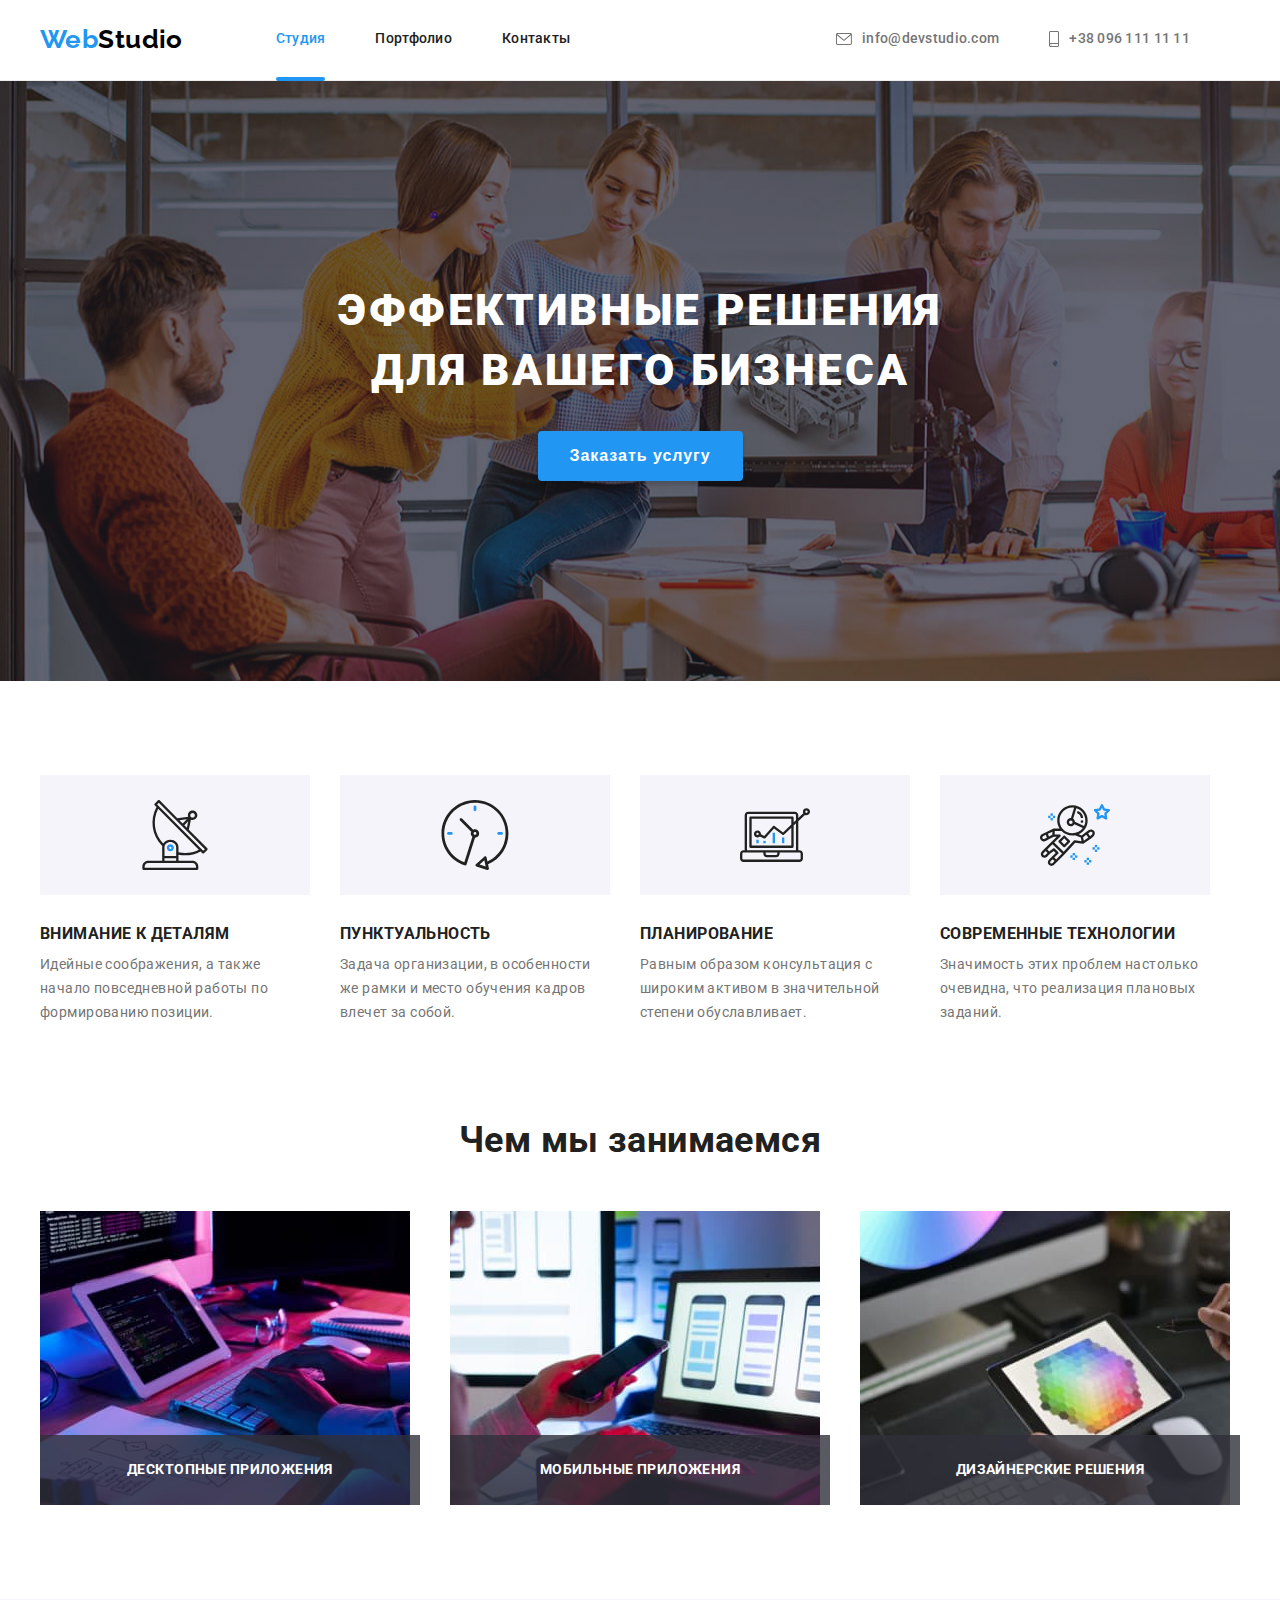
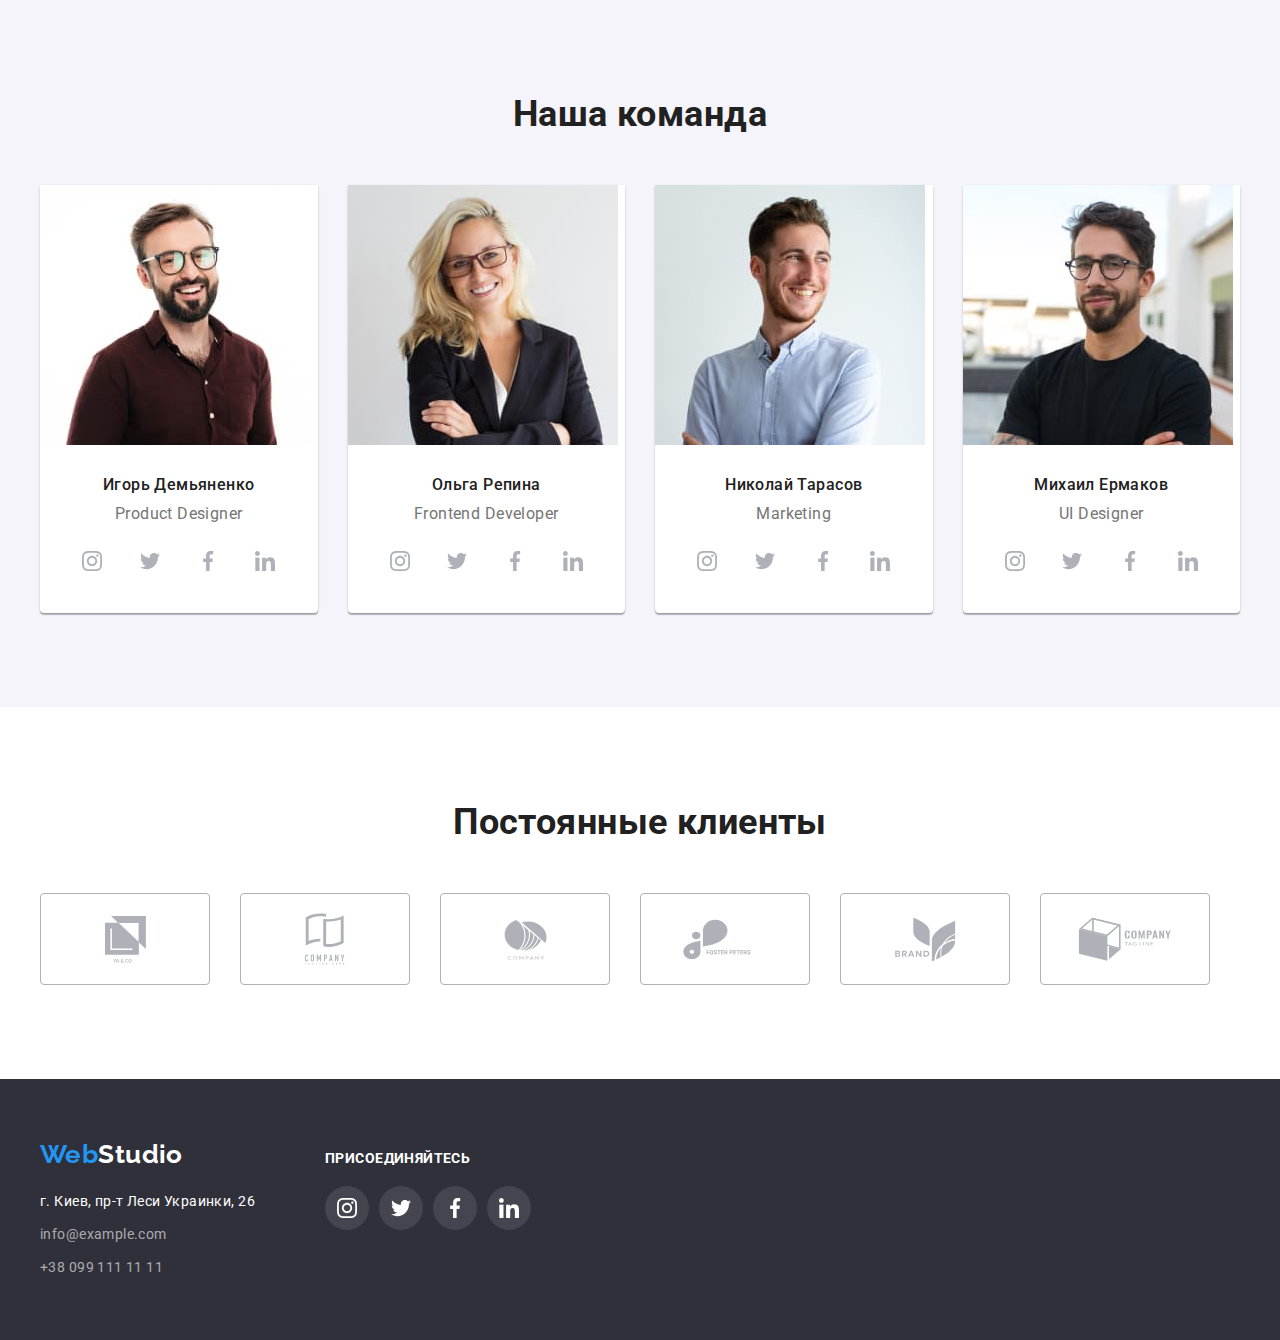
==== index.html @ f093460e "Copy from hw-05" ====
<!DOCTYPE html>
<html lang="ru">
<head>
    <meta charset="UTF-8">
    <meta http-equiv="X-UA-Compatible" content="IE=edge">
    <meta name="viewport" content="width=device-width, initial-scale=1.0">
    <title>Document</title>
    <link rel="preconnect" href="https://fonts.gstatic.com">
    <link href="https://fonts.googleapis.com/css2?family=Raleway:wght@700&family=Roboto:wght@400;500;700;900&display=swap"
        rel="stylesheet">
    <link rel="stylesheet" href="https://cdnjs.cloudflare.com/ajax/libs/modern-normalize/1.0.0/modern-normalize.min.css"
        integrity="sha512-ISS7cAi1PEhQ8jnbJpJZMd29NlhNj4AWYyLOSp2CE/CsHxTCu+r+t0D2yoJudVrd0/8fTVPUVDzY5Tvli75u/g=="
        crossorigin="anonymous" />
    <link rel="stylesheet" href="./css/styles.css"> 
</head>
<body>
    <!--HEADER-->
   <header class="head">
       <div class="container header-container">
       <nav class="head-nav">
       <a class="head-nav-logo-link link" href="./index.html"><span class="logo-left">Web</span>Studio</a>
       <ul class="head-menu-list list">
           <li class="head-menu-item">
               <a class="head-menu-link link current" href="./index.html">Студия</a>
            </li>
           <li class="head-menu-item">
               <a class="head-menu-link link"  href="./portfolio.html" >Портфолио</a>
            </li>
           <li class="head-menu-item">
               <a class="head-menu-link link" href="">Контакты</a>
            </li>
       </ul>
       </nav>
       <ul class="head-menu-contact-list list">
           <li class="head-menu-contact-item">
               <a class="head-contact-link mail link" href="mailto:info@devstudio.com">
                <svg class="mail-icon">
                    <use href="./images/sprite.svg#icon-envelope"></use>
                </svg>
                info@devstudio.com</a></li>
           <li class="head-menu-contact-item">
               <a class="head-contact-link tel link" href="tel:+380961111111">
                <svg class="tel-icon">
                    <use href="./images/sprite.svg#icon-smartphone"></use>
                </svg>
                +38 096 111 11 11</a></li>
       </ul>
    </div>
   </header>
    <!--HERO-->
   <section class="hero">
       <div class="hero-container container">
       <h1 class="hero-title">Эффективные решения <br> для вашего бизнеса</h1>
       <button class="modal-btn" type="button" data-modal-open>Заказать услугу</button>
    </div>
   </section>
   <!--WHYUS-->
   <section class="whyus section">
       <div class="container">
       <h2 class="visually-hidden">Почему выбирают WebStudio</h2>
       <ul class="whyus-menu-list list">
           <li class="whyus-menu-item">
                <div class="whyus-preimage">
                    <svg class="whyus-icon">
                        <use href="./images/sprite.svg#icon-antenna"></use>
                    </svg>
                </div>
               <h3 class="whyus-menu-item-title">Внимание к деталям</h3>
                <p class="whyus-menu-item-description">
                   Идейные соображения, а также начало повседневной работы по формированию позиции.</p>
           </li>
           <li class="whyus-menu-item">
                <div class="whyus-preimage">
                    <svg class="whyus-icon">
                        <use href="./images/sprite.svg#icon-clock"></use>
                    </svg>
                </div>
               <h3 class="whyus-menu-item-title">Пунктуальность</h3>
               <p class="whyus-menu-item-description">
                   Задача организации, в особенности же рамки и место обучения кадров влечет за собой.</p>
           </li>
           <li class="whyus-menu-item">
                <div class="whyus-preimage">
                    <svg class="whyus-icon">
                        <use href="./images/sprite.svg#icon-diagram"></use>
                    </svg>
                </div>
               <h3 class="whyus-menu-item-title">Планирование</h3>
               <p class="whyus-menu-item-description">
                   Равным образом консультация с широким активом в значительной степени обуславливает.</p>
           </li>
           <li class="whyus-menu-item">
                <div class="whyus-preimage">
                    <svg class="whyus-icon">
                        <use href="./images/sprite.svg#icon-astronaut"></use>
                    </svg>
                </div>
               <h3 class="whyus-menu-item-title">Современные технологии</h3>
               <p class="whyus-menu-item-description">
                   Значимость этих проблем настолько очевидна, что реализация плановых заданий.</p>
           </li>
       </ul>
    </div>
   </section>
   <!--WHATWEDO-->
   <section class="whatwedo section">
       <div class="container">
       <h2 class="section-title">Чем мы занимаемся</h2>
       <ul class="whatwedo-menu list">
           <li class="whatwedo-menu-item">
               <div class="label-whatwedo"><img class="whatwedo-menu-img" src="./images/whatswedo/code.jpg" 
               alt="Пишем код" width="370" height="294">
               <p class="overlay-whatwedo">Десктопные приложения</p></div>
            </li>
           <li class="whatwedo-menu-item">
                <div class="label-whatwedo"><img class="whatwedo-menu-img" src="./images/whatswedo/design.jpg" 
               alt="Разрабатываем дизайн" width="370" height="294">
                <p class="overlay-whatwedo">Мобильные приложения</p></div>
            </li>
           <li class="whatwedo-menu-item">
                <div class="label-whatwedo"><img class="whatwedo-menu-img" src="./images/whatswedo/application.jpg" 
               alt="Разрабатываем приложения" width="370" height="294">
             <p class="overlay-whatwedo">Дизайнерские решения</p></div>
            </li>
       </ul>
    </div>
   </section>
   <!--ABOUTUS-->
   <section class="aboutus section">
       <div class="aboutus-container container">
       <h2 class="section-title">Наша команда</h2>
       <ul class="aboutus-menu list">
           <li class="aboutus-menu-item">
               <img class="aboutus-menu-img" src="./images/ourcomand/demyanenko.jpg" 
               alt="Игорь Демьяненко" width="270" height="260">
                <div class="aboutus-menu-title-div"><h3 class="aboutus-menu-title">Игорь Демьяненко</h3>
                <p class="aboutus-menu-description" lang="en">Product Designer</p>
                <ul class="social-list list">
                    <li class="social-list-item">
                        <a href="" class="social-list-link link" aria-label="Ссылка на Instagram">
                            <svg class="social-list-icon">
                                <use href="./images/sprite.svg#icon-instagram" ></use>
                            </svg>
                        </a>
                    </li>
                    <li class="social-list-item">
                        <a href="" class="social-list-link link" aria-label="Ссылка на Twitter">
                            <svg class="social-list-icon">
                                <use href="./images/sprite.svg#icon-twitter"></use>
                            </svg>
                        </a>
                    </li>
                    <li class="social-list-item">
                        <a href="" class="social-list-link link" aria-label="Ссылка на Facebook">
                            <svg class="social-list-icon">
                                <use href="./images/sprite.svg#icon-facebook"></use>
                            </svg>
                        </a>
                    </li>
                    <li class="social-list-item">
                        <a href="" class="social-list-link link" aria-label="Ссылка на Linkedin">
                            <svg class="social-list-icon">
                                <use href="./images/sprite.svg#icon-linkedin"></use>
                            </svg>
                        </a>
                    </li>
                </ul>
            </div>
           </li>
           <li class="aboutus-menu-item">
               <img class="aboutus-menu-img" src="./images/ourcomand/repina.jpg" 
               alt="Ольга Репина" width="270" height="260">
                <div class="aboutus-menu-title-div"><h3 class="aboutus-menu-title">Ольга Репина</h3>
                <p class="aboutus-menu-description" lang="en">Frontend Developer</p>
                <ul class="social-list list">
                    <li class="social-list-item">
                        <a href="" class="social-list-link link" aria-label="Ссылка на Instagram">
                            <svg class="social-list-icon">
                                <use href="./images/sprite.svg#icon-instagram"></use>
                            </svg>
                        </a>
                    </li>
                    <li class="social-list-item">
                        <a href="" class="social-list-link link" aria-label="Ссылка на Twitter">
                            <svg class="social-list-icon">
                                <use href="./images/sprite.svg#icon-twitter"></use>
                            </svg>
                        </a>
                    </li>
                    <li class="social-list-item">
                        <a href="" class="social-list-link link" aria-label="Ссылка на Facebook">
                            <svg class="social-list-icon">
                                <use href="./images/sprite.svg#icon-facebook"></use>
                            </svg>
                        </a>
                    </li>
                    <li class="social-list-item">
                        <a href="" class="social-list-link link" aria-label="Ссылка на Linkedin">
                            <svg class="social-list-icon">
                                <use href="./images/sprite.svg#icon-linkedin" ></use>
                            </svg>
                        </a>
                    </li>
                </ul>
            </div>
           </li>
           <li class="aboutus-menu-item">
               <img class="aboutus-menu-img" src="./images/ourcomand/tarasov.jpg" 
               alt="Николай Тарасов" width="270" height="260">
                <div class="aboutus-menu-title-div"><h3 class="aboutus-menu-title">Николай Тарасов</h3>
                <p class="aboutus-menu-description" lang="en">Marketing</p>
                <ul class="social-list list">
                    <li class="social-list-item">
                        <a href="" class="social-list-link link" aria-label="Ссылка на Instagram">
                            <svg class="social-list-icon">
                                <use href="./images/sprite.svg#icon-instagram"></use>
                            </svg>
                        </a>
                    </li>
                    <li class="social-list-item">
                        <a href="" class="social-list-link link" aria-label="Ссылка на Twitter">
                            <svg class="social-list-icon">
                                <use href="./images/sprite.svg#icon-twitter"></use>
                            </svg>
                        </a>
                    </li>
                    <li class="social-list-item">
                        <a href="" class="social-list-link link" aria-label="Ссылка на Facebook">
                            <svg class="social-list-icon">
                                <use href="./images/sprite.svg#icon-facebook"></use>
                            </svg>
                        </a>
                    </li>
                    <li class="social-list-item">
                        <a href="" class="social-list-link link" aria-label="Ссылка на Linkedin">
                            <svg class="social-list-icon">
                                <use href="./images/sprite.svg#icon-linkedin"></use>
                            </svg>
                        </a>
                    </li>
                </ul>
            </div>
           </li>
           <li class="aboutus-menu-item"> 
               <img class="aboutus-menu-img" src="./images/ourcomand/ermakov.jpg" 
               alt="Михаил Ермаков" width="270" height="260">
                <div class="aboutus-menu-title-div"><h3 class="aboutus-menu-title">Михаил Ермаков</h3>
               <p class="aboutus-menu-description" lang="en">UI Designer</p>
            <ul class="social-list list">
                <li class="social-list-item">
                    <a href="" class="social-list-link link" aria-label="Ссылка на Instagram">
                        <svg class="social-list-icon">
                            <use href="./images/sprite.svg#icon-instagram"></use>
                        </svg>
                    </a>
                </li>
                <li class="social-list-item">
                    <a href="" class="social-list-link link" aria-label="Ссылка на Twitter">
                        <svg class="social-list-icon">
                            <use href="./images/sprite.svg#icon-twitter"></use>
                        </svg>
                    </a>
                </li>
                <li class="social-list-item">
                    <a href="" class="social-list-link link" aria-label="Ссылка на Facebook">
                        <svg class="social-list-icon">
                            <use href="./images/sprite.svg#icon-facebook"></use>
                        </svg>
                    </a>
                </li>
                <li class="social-list-item">
                    <a href="" class="social-list-link link" aria-label="Ссылка на Linkedin">
                        <svg class="social-list-icon">
                            <use href="./images/sprite.svg#icon-linkedin"></use>
                        </svg>
                    </a>
                </li>
            </ul>
            </div>
           </li>
       </ul>
    </div>
   </section>
   <!--REGULAR CUSTOMERS-->
   <section class="customers section">
       <div class="customers-container container">
        <h2 class="section-title">Постоянные клиенты</h2>
        <ul class="customers-list list">
            <li class="customers-list-item">
                <a href="" class="customers-list-link link">
                    <svg class="customers-list-icon" width="41" height="47">
                        <use href="./images/sprite.svg#icon-company1"></use>
                    </svg>
                </a>
            </li>
            <li class="customers-list-item">
                <a href="" class="customers-list-link link">
                    <svg class="customers-list-icon" width="40" height="52">
                        <use href="./images/sprite.svg#icon-company2"></use>
                    </svg>
                </a>
            </li>
            <li class="customers-list-item">
                <a href="" class="customers-list-link link">
                    <svg class="customers-list-icon" width="43" height="41">
                        <use href="./images/sprite.svg#icon-company3"></use>
                    </svg>
                </a>
            </li>
            <li class="customers-list-item">
                <a href="" class="customers-list-link link">
                    <svg class="customers-list-icon" width="84" height="41">
                        <use href="./images/sprite.svg#icon-company4"></use>
                    </svg>
                </a>
            </li>
            <li class="customers-list-item">
                <a href="" class="customers-list-link link">
                    <svg class="customers-list-icon" width="63" height="45">
                        <use href="./images/sprite.svg#icon-company5"></use>
                    </svg>
                </a>
            </li>
            <li class="customers-list-item">
                <a href="" class="customers-list-link link">
                    <svg class="customers-list-icon" width="94" height="44">
                        <use href="./images/sprite.svg#icon-company6"></use>
                    </svg>
                </a>
            </li>
        </ul>
       </div>
   </section>
   <!--FOOTER-->
   <footer class="footer">
       <div class="footer-container container">
       <div class="footer-left-container">
       <div class="logo-container"><a class="footer-logo-link link" href="./index.html"><span class="logo-left">Web</span>Studio</a></div>
       <address class="adress">
           <ul class="adress-menu list">
               <li class="adress-menu-item">
                   <a class="adress-menu-link-adress link" href="https://goo.gl/maps/RVVmSsRzrqhbvV9VA" 
                   target="_blank" rel="noreferrer noopener">
                        г. Киев, пр-т Леси Украинки, 26</a>
               </li>
               <li class="adress-menu-item">
                   <a class="adress-menu-link link" href="mailto:info@example.com">
                       info@example.com</a>
               </li>
               <li class="adress-menu-item">
                   <a class="adress-menu-link link" href="tel:+380991111111">
                       +38 099 111 11 11</a>
               </li>
           </ul>
       </address>
    </div>
        <div class="footer-right-container">
        <h3 class="footer-social-title">Присоединяйтесь</h3>
        <ul class="social-list list">
            <li class="social-list-item">
                <a href="" class="social-list-link footer-link link" aria-label="Ссылка на Instagram">
                    <svg class="social-list-icon footer-icon">
                        <use href="./images/sprite.svg#icon-instagram"></use>
                    </svg>
                </a>
            </li>
            <li class="social-list-item">
                <a href="" class="social-list-link footer-link link" aria-label="Ссылка на Twitter">
                    <svg class="social-list-icon footer-icon">
                        <use href="./images/sprite.svg#icon-twitter"></use>
                    </svg>
                </a>
            </li>
            <li class="social-list-item">
                <a href="" class="social-list-link footer-link link" aria-label="Ссылка на Facebook">
                    <svg class="social-list-icon footer-icon">
                        <use href="./images/sprite.svg#icon-facebook"></use>
                    </svg>
                </a>
            </li>
            <li class="social-list-item">
                <a href="" class="social-list-link footer-link link" aria-label="Ссылка на Linkedin">
                    <svg class="social-list-icon footer-icon">
                        <use href="./images/sprite.svg#icon-linkedin"></use>
                    </svg>
                </a>
            </li>
        </ul>
        </div>
        </div>
   </footer>
   <div class="backdrop is-hidden" data-modal>
       <div class="modal">
           <button type="button" class="modal-close-btn" data-modal-close>
               <svg class="close-btn-icon">
                   <use href="./images/sprite.svg#icon-Vector"></use>
               </svg>
           </button>
       </div>
   </div>
    <script src="./js/modal.js"></script>
</body>
</html>
---- css/styles.css ----
:root {
  --main-font: "Roboto", sans-serif;
  --secondary-font: "Raleway", sans-serif;
  --accent-color: #2196f3;
  --main-background-color: #ffffff;
  --main-text-color: #212121;
  --secondary-text-color: #757575;
  --nav-link-color: #000000;
  --footer-background-color: #2f303a;
  --btn-hover-color: #188ce8;
  --adress-link-color: rgba(255, 255, 255, 0.6);
  --aboutus-background-color: #f5f4fa;
  --alt-background-color: #c4c4c4;
  --overlay-hero-bg-color: rgba(47, 48, 58, 0.4);
  --main-icon-color: #afb1b8;
  --header-border: #ececec;
  --button-shadow: rgba(0, 0, 0, 0.15);
  --overlay-whatwedo-bg: rgba(47, 48, 58, 0.8);
  --footer-link-bg: rgba(255, 255, 255, 0.1);
  --modal-btn-shadow: rgba(0, 0, 0, 0.25);
  --border-example: #eeeeee;
  --overlay-prtf-bg: rgba(33, 150, 243, 0.9);
  --modal-bg-color: rgba(0, 0, 0, 0.2);
  --border-close-btn: rgba(0, 0, 0, 0.1);
}

h1,
h2,
h3,
h4,
h5,
h6,
p {
  margin-top: 0;
  margin-bottom: 0;
}

ul,
ol {
  margin-top: 0;
  margin-bottom: 0;
  padding-left: 0;
}

img {
  display: block;
}
.list {
  list-style: none;
}

.link {
  text-decoration: none;
  color: var(--main-text-color);
}

.section {
  padding-top: 94px;
  padding-bottom: 94px;
}

.container {
  width: 1200px;
  padding-left: 15px;
  padding-right: 15px;
  margin: 0 auto;
}

body {
  font-family: var(--main-font);
  background-color: var(--main-background-color);
  color: var(--main-text-color);
  font-size: 14px;
  letter-spacing: 0.03em;
  margin: 0 auto;
}
.current {
  color: var(--accent-color);
}
.visually-hidden:not(:focus):not(:active) {
  position: absolute;

  width: 1px;
  height: 1px;
  margin: -1px;
  border: 0;
  padding: 0;

  white-space: nowrap;

  clip-path: inset(100%);
  clip: rect(0 0 0 0);
  overflow: hidden;
}
/* ============= COMPONENTS ============= */
.section-title {
  margin-bottom: 50px;
  font-weight: 700;
  font-size: 36px;
  line-height: 1.17;
  text-align: center;
}
.social-list-icon {
  width: 20px;
  height: 20px;
}
/* ============= HEADER ============= */
.header-container {
  display: flex;
  align-items: center;
}
.head {
  padding-top: 24px;
  padding-bottom: 25px;
  background-color: var(--main-background-color);
  border-bottom: 1px solid var(--header-border);
}
.head-nav {
  display: flex;
  align-items: center;
}
.head-nav-logo-link {
  margin-right: 93px;
  font-family: var(--secondary-font);
  font-weight: 700;
  font-size: 26px;
  line-height: 1.19;
  color: var(--nav-link-color);
}
.logo-left {
  color: var(--accent-color);
}
.head-menu-list {
  display: flex;
  align-items: center;
}

.head-menu-item:not(:last-child) {
  margin-right: 50px;
}
.mail-icon {
  height: 12px;
  width: 16px;
  margin-right: 10px;
}
.tel-icon {
  height: 16px;
  width: 10px;
  margin-right: 10px;
}
.head-menu-contact-list {
  display: flex;
  align-items: center;
  margin-left: auto;
}
.head-menu-contact-item {
  margin-left: auto;
  margin-right: 50px;
}
.head-menu-link,
.head-contact-link {
  position: relative;
  display: flex;
  align-items: center;
  font-weight: 500;
  line-height: 1.14;
  letter-spacing: 0.02em;
  transition: color 250ms cubic-bezier(0.4, 0, 0.2, 1),
    fill 250ms cubic-bezier(0.4, 0, 0.2, 1);
}
.head-menu-link:hover,
.head-menu-link:focus,
.head-contact-link:hover,
.head-contact-link:focus {
  color: var(--accent-color);
  fill: var(--accent-color);
}
.mail,
.tel {
  color: var(--secondary-text-color);
  fill: var(--secondary-text-color);
}
.current::after {
  position: absolute;
  content: "";
  width: 100%;
  height: 4px;
  background-color: var(--accent-color);
  margin-top: 79px;
  border-radius: 2px;
}
/* ============= HERO ============= */
.hero {
  padding-top: 200px;
  padding-bottom: 200px;
  max-width: 1600px;
  margin-left: auto;
  margin-right: auto;
  background-color: var(--alt-background-color);
  background-image: linear-gradient(
      var(--overlay-hero-bg-color),
      var(--overlay-hero-bg-color)
    ),
    url(../images/hero/bg.jpg);
  background-size: cover;
}
.hero-container {
  display: flex;
  flex-direction: column;
  align-items: center;
}
.hero-title {
  margin: 0 auto 30px;
  width: 696px;
  font-weight: 900;
  font-size: 44px;
  text-align: center;
  line-height: 1.36;
  letter-spacing: 0.06em;
  text-transform: uppercase;
  color: var(--main-background-color);
}

.modal-btn {
  font-weight: 700;
  font-size: 16px;
  line-height: 1.87;
  letter-spacing: 0.06em;
  color: var(--main-background-color);
  background: var(--accent-color);
  cursor: pointer;
  box-shadow: 0px 4px 4px var(--button-shadow);
  border-radius: 4px;
  padding: 10px 32px;
  border: none;
  transition: background 250ms cubic-bezier(0.4, 0, 0.2, 1);
}
.modal-btn:hover,
.modal-btn:focus {
  background: var(--btn-hover-color);
}
/* ============= WHY US ============= */
.whyus {
  padding-bottom: 0;
}
.whyus-menu-list {
  display: flex;
}
.whyus-menu-item {
  width: 270px;
}
.whyus-menu-item:not(:first-child) {
  margin-left: 30px;
}
.whyus-preimage {
  display: flex;
  justify-content: center;
  align-items: center;
  width: 270px;
  height: 120px;
  background-color: var(--aboutus-background-color);
  margin-bottom: 30px;
}
.whyus-icon {
  width: 70px;
}
.whyus-menu-item-title {
  margin-bottom: 10px;
  font-weight: 700;
  line-height: 1.14;
  text-transform: uppercase;
}
.whyus-menu-item-description {
  line-height: 1.71;
  color: var(--secondary-text-color);
}
/* ============= WHAT WE DO ============= */
.whatwedo-menu {
  display: flex;
  flex-wrap: wrap;
  margin-left: -30px;
  margin-top: -30px;
}
.whatwedo-menu-item {
  flex-basis: calc((100% - 90px) / 3);
  margin-left: 30px;
  margin-top: 30px;
}
.label-whatwedo {
  position: relative;
}
.overlay-whatwedo {
  position: absolute;
  bottom: 0;
  left: 0;
  width: 100%;
  height: 70px;
  display: flex;
  align-items: center;
  justify-content: center;
  font-weight: 700;
  font-size: 14px;
  line-height: 1.14;
  text-transform: uppercase;
  color: var(--main-background-color);
  background-color: var(--overlay-whatwedo-bg);
}
/* =============ABOUT US ============= */
.aboutus {
  background-color: var(--aboutus-background-color);
}
.aboutus-menu {
  display: flex;
  flex-wrap: wrap;
  margin-left: -30px;
  margin-top: -30px;
}
.aboutus-menu-item {
  background-color: var(--main-background-color);
  box-shadow: 0px 1px 3px rgba(0, 0, 0, 0.12), 0px 1px 1px rgba(0, 0, 0, 0.14),
    0px 2px 1px rgba(0, 0, 0, 0.2);
  border-radius: 0px 0px 4px 4px;
  flex-basis: calc((100% - 120px) / 4);
  margin-left: 30px;
  margin-top: 30px;
}
.aboutus-menu-title-div {
  padding: 30px;
}
.aboutus-menu-title {
  font-weight: 500;
  font-size: 16px;
  line-height: 1.19;
  text-align: center;
  margin-bottom: 10px;
}
.aboutus-menu-description {
  font-size: 16px;
  line-height: 1.19;
  text-align: center;
  color: var(--secondary-text-color);
  margin-bottom: 16px;
}
.social-list {
  display: flex;
  justify-content: space-between;
}
.social-list-link {
  display: flex;
  justify-content: center;
  align-items: center;
  width: 44px;
  height: 44px;
  border-radius: 50%;
  background-color: transparent;
  transition: background-color 250ms cubic-bezier(0.4, 0, 0.2, 1);
}
.social-list-link:hover,
.social-list-link:focus {
  background-color: var(--accent-color);
}
.social-list-icon {
  fill: var(--main-icon-color);
  transition: fill 250ms cubic-bezier(0.4, 0, 0.2, 1);
}
.social-list-link:hover .social-list-icon,
.social-list-link:focus .social-list-icon {
  fill: var(--main-background-color);
}
/* =============REGULAR CUSTOMERS ============= */
.customers-list {
  display: flex;
}
.customers-list-item:not(:last-child) {
  margin-right: 30px;
}
.customers-list-link {
  display: flex;
  justify-content: center;
  align-items: center;
  width: 170px;
  height: 92px;
  background-color: transparent;
  border: 1px solid var(--main-icon-color);
  box-sizing: border-box;
  border-radius: 4px;
  transition: border 250ms cubic-bezier(0.4, 0, 0.2, 1),
    fill 250ms cubic-bezier(0.4, 0, 0.2, 1);
}
.customers-list-link:hover,
.customers-list-link:focus {
  border: 1px solid var(--accent-color);
}
.customers-list-icon {
  fill: var(--main-icon-color);
}
.customers-list-link:hover .customers-list-icon,
.customers-list-link:focus .customers-list-icon {
  fill: var(--accent-color);
}
/* =============FOOTER ============= */
.footer {
  background-color: var(--footer-background-color);
  padding-top: 60px;
  padding-bottom: 60px;
}
.footer-logo-link {
  font-family: var(--secondary-font);
  font-weight: 700;
  font-size: 26px;
  line-height: 1.19;
  color: var(--main-background-color);
}
.logo-container {
  margin-bottom: 20px;
}
.adress-menu {
  display: block;
}
.adress-menu-item:not(:last-child) {
  margin-bottom: 9px;
}
.adress-menu-link-adress {
  font-style: normal;
  line-height: 1.71;
  color: var(--main-background-color);
  transition: color 250ms cubic-bezier(0.4, 0, 0.2, 1);
}
.adress-menu-link {
  font-style: normal;
  line-height: 1.71;
  color: var(--adress-link-color);
  transition: color 250ms cubic-bezier(0.4, 0, 0.2, 1);
}
.adress-menu-link-adress:hover,
.adress-menu-link-adress:focus,
.adress-menu-link:hover,
.adress-menu-link:focus {
  color: var(--accent-color);
}
.footer-social-title {
  font-weight: 700;
  font-size: 14px;
  line-height: 16px;
  text-transform: uppercase;
  color: var(--main-background-color);
  margin-bottom: 20px;
}
.footer-container {
  display: flex;
  align-items: baseline;
}
.footer-left-container {
  margin-right: 70px;
}

.footer-link {
  background-color: var(--footer-link-bg);
  margin-right: 10px;
}
.footer-icon {
  fill: var(--main-background-color);
}
/* ============= HERO PORTFOLIO============= */

.hero-portfolio-menu-list {
  display: flex;
  margin-bottom: 50px;
  justify-content: center;
}
.hero-portfolio-menu-item {
  margin-right: 8px;
}
.modal-btn-portfolio {
  height: 38px;
  font-weight: 500;
  font-size: 16px;
  line-height: 1.62;
  color: var(--main-text-color);
  background-color: var(--aboutus-background-color);
  cursor: pointer;
  border-radius: 4px;
  padding: 6px 22px;
  box-sizing: border-box;
  border: 1px;
  transition: color 250ms cubic-bezier(0.4, 0, 0.2, 1),
    background-color 250ms cubic-bezier(0.4, 0, 0.2, 1),
    filter 250ms cubic-bezier(0.4, 0, 0.2, 1);
}
.modal-btn-portfolio:hover,
.modal-btn-portfolio:focus {
  background: var(--accent-color);
  color: var(--main-background-color);
  filter: drop-shadow(0px 4px 4px var(--modal-btn-shadow));
}
/* ============= WORK EXAMPLES============= */

.example-list {
  display: flex;
  flex-wrap: wrap;
  margin-left: -30px;
  margin-top: -30px;
}
.border-example-menu {
  padding: 24px 20px;
  border: 1px solid var(--border-example);
  box-sizing: border-box;
}
.example-menu-item {
  flex-basis: calc((100% - 90px) / 3);
  margin-left: 30px;
  margin-top: 30px;
}
.example-list-img-wrapper {
  position: relative;
  overflow: hidden;
}
.overlay {
  position: absolute;
  top: 0;
  left: 0;
  width: 100%;
  height: 100%;
  padding: 63px 24px;
  color: var(--main-background-color);
  background-color: var(--overlay-prtf-bg);
  font-size: 18px;
  line-height: 1.56;
  overflow: auto;
  transform: translateY(100%);
  transition: transform 250ms cubic-bezier(0.4, 0, 0.2, 1);
}
.example-menu-title {
  font-weight: 700;
  font-size: 18px;
  line-height: 2;
  letter-spacing: 0.06em;
  margin-bottom: 4px;
}
.example-menu-description {
  font-size: 16px;
  line-height: 1.87;
  color: var(--secondary-text-color);
}
.example-menu-item-link {
  display: block;
  transition: box-shadow 250ms cubic-bezier(0.4, 0, 0.2, 1);
}
.example-menu-item-link:focus,
.example-menu-item-link:hover {
  box-shadow: 0px 4px 4px rgba(0, 0, 0, 0.25);
}
.example-menu-item-link:focus .overlay,
.example-menu-item-link:hover .overlay {
  transform: translateY(0);
}
/* ============= MODAL WINDOW============= */
.backdrop {
  position: fixed;
  top: 0;
  left: 0;
  width: 100vw;
  height: 100vh;
  background-color: var(--modal-bg-color);
  z-index: 100;
  transition: opacity 250ms cubic-bezier(0.4, 0, 0.2, 1),
    visibility 250ms cubic-bezier(0.4, 0, 0.2, 1);
}
.modal {
  position: absolute;
  top: 50%;
  left: 50%;
  transform: translate(-50%, -50%);
  width: 528px;
  height: 581px;
  background-color: var(--main-background-color);
  box-shadow: 0px 1px 3px rgba(0, 0, 0, 0.12), 0px 1px 1px rgba(0, 0, 0, 0.14),
    0px 2px 1px rgba(0, 0, 0, 0.2);
  border-radius: 4px;
}
.modal-close-btn {
  position: absolute;
  top: 8px;
  right: 8px;
  width: 30px;
  height: 30px;
  border-radius: 50%;
  background-color: transparent;
  border: 1px solid var(--border-close-btn);
  cursor: pointer;
  padding: 0;
}
.is-hidden {
  opacity: 0;
  visibility: hidden;
  pointer-events: none;
}
.close-btn-icon {
  height: 11px;
  width: 11px;
}
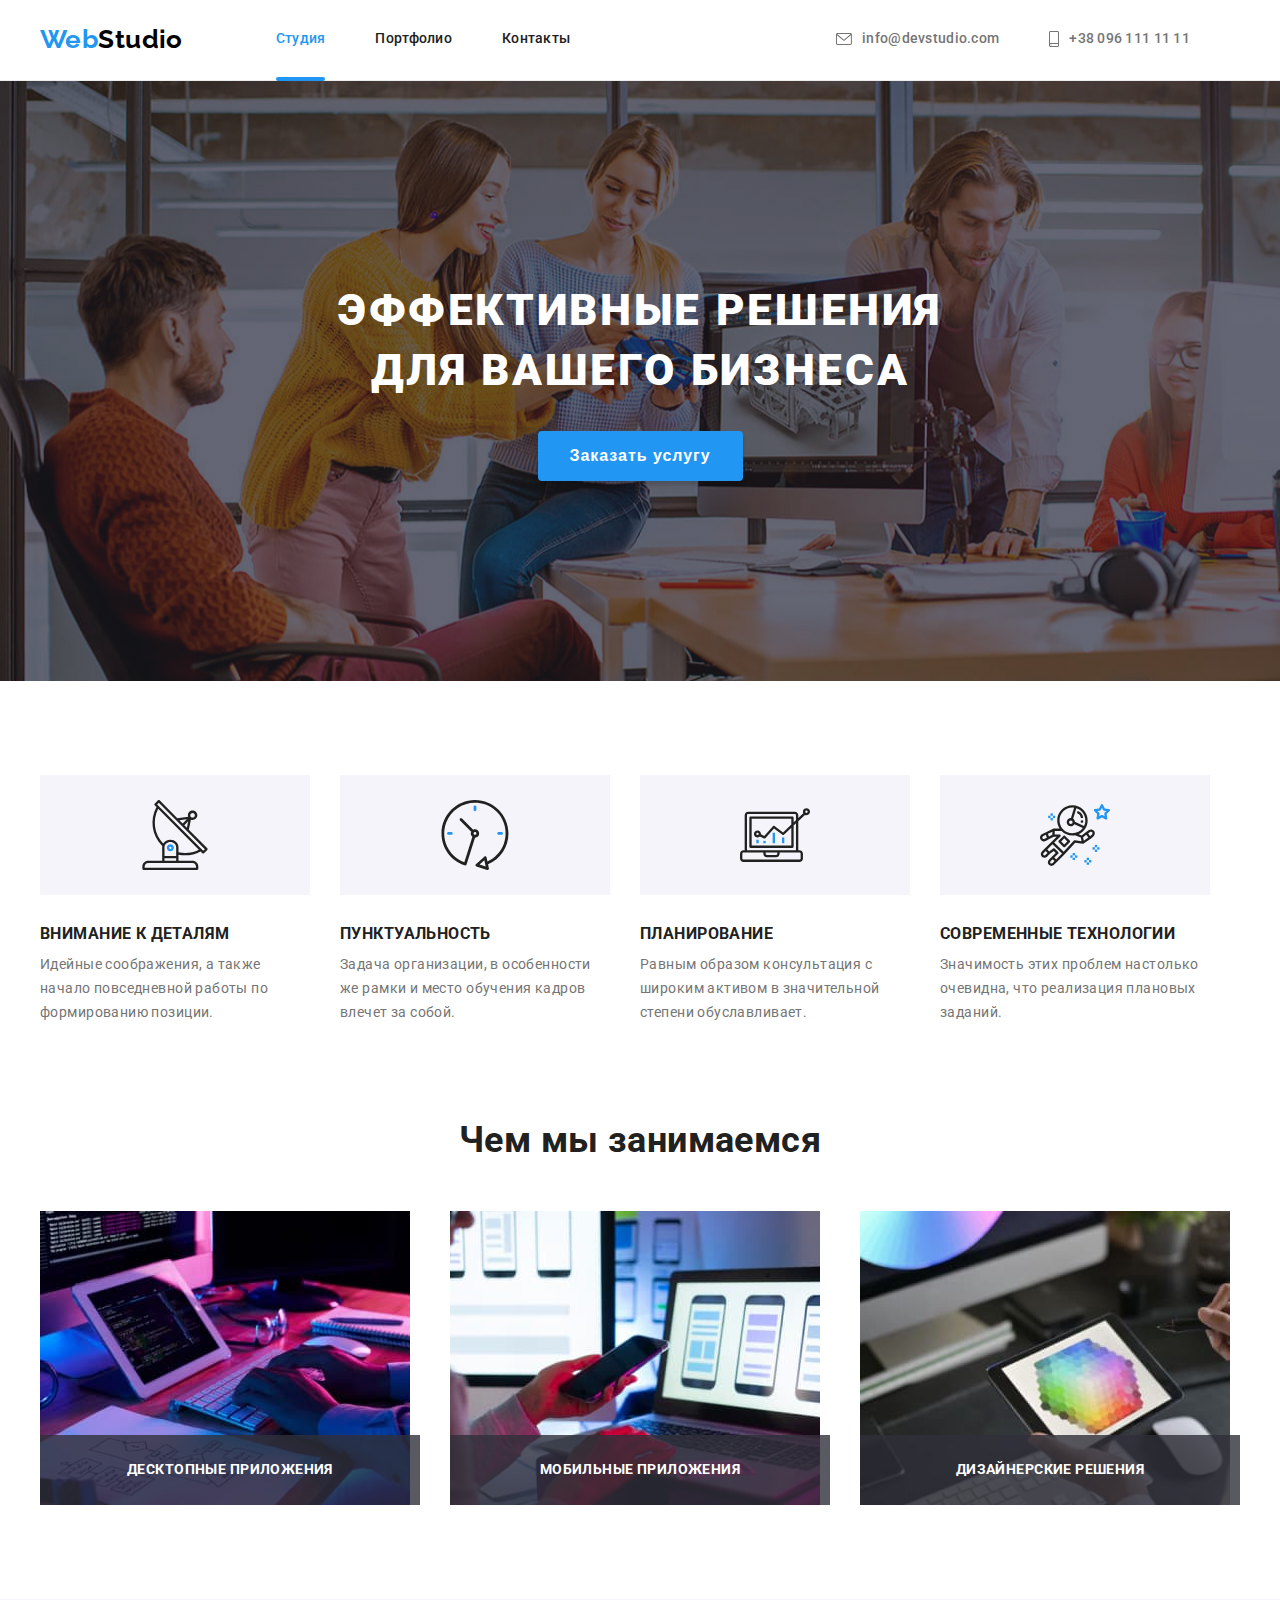
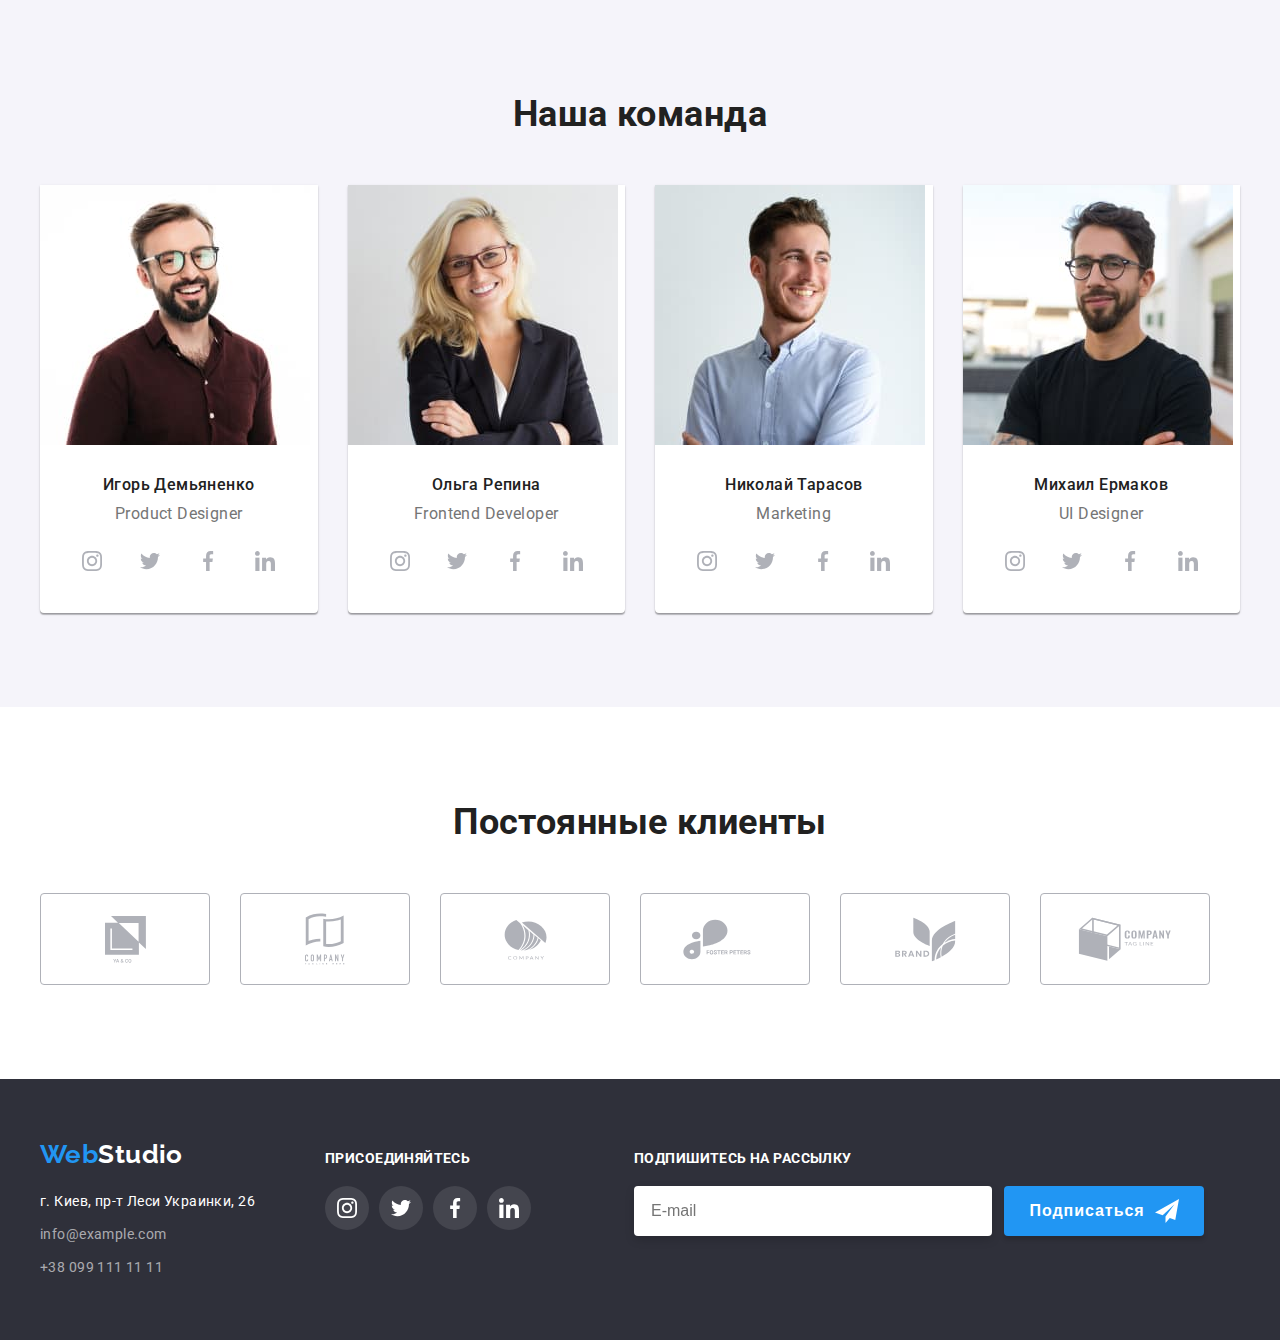
==== commit c91c7b3c: "add footer form" ====
--- a/index.html
+++ b/index.html
@@ -335,7 +335,7 @@
    <!--FOOTER-->
    <footer class="footer">
        <div class="footer-container container">
-       <div class="footer-left-container">
+       <div class="footer-adress-container">
        <div class="logo-container"><a class="footer-logo-link link" href="./index.html"><span class="logo-left">Web</span>Studio</a></div>
        <address class="adress">
            <ul class="adress-menu list">
@@ -355,7 +355,7 @@
            </ul>
        </address>
     </div>
-        <div class="footer-right-container">
+        <div class="footer-social-container">
         <h3 class="footer-social-title">Присоединяйтесь</h3>
         <ul class="social-list list">
             <li class="social-list-item">
@@ -388,8 +388,22 @@
             </li>
         </ul>
         </div>
+        <div class="footer-form-container">
+            <h3 class="footer-modal-title">Подпишитесь на рассылку</h3>
+            <form class="footer-form"  name="signup_form" autocomplete="on" novalidate>
+                <label  >
+                    <input class="email-form" type="email" name="email" placeholder="E-mail" />
+                </label>
+                <button class="footer-submit-btn" type="submit">Подписаться
+                    <svg class="footer-btn-icon">
+                        <use href="./images/sprite.svg#icon-send"></use>
+                    </svg>
+                </button>
+            </form>
+        </div>
         </div>
    </footer>
+    <!--MODAL WINDOW-->
    <div class="backdrop is-hidden" data-modal>
        <div class="modal">
            <button type="button" class="modal-close-btn" data-modal-close>
--- a/css/styles.css
+++ b/css/styles.css
@@ -438,7 +438,8 @@
 .adress-menu-link:focus {
   color: var(--accent-color);
 }
-.footer-social-title {
+.footer-social-title,
+.footer-modal-title {
   font-weight: 700;
   font-size: 14px;
   line-height: 16px;
@@ -450,7 +451,7 @@
   display: flex;
   align-items: baseline;
 }
-.footer-left-container {
+.footer-adress-container {
   margin-right: 70px;
 }
 
@@ -459,6 +460,59 @@
   margin-right: 10px;
 }
 .footer-icon {
+  fill: var(--main-background-color);
+}
+.footer-social-container {
+  margin-right: 93px;
+}
+.footer-modal-title {
+  margin-bottom: 20px;
+}
+.footer-submit-btn {
+  display: flex;
+  align-items: center;
+  justify-content: center;
+  height: 50px;
+  min-width: 200px;
+  font-weight: 700;
+  font-size: 16px;
+  line-height: 1.87;
+  letter-spacing: 0.06em;
+  color: var(--main-background-color);
+  background: var(--accent-color);
+  cursor: pointer;
+  padding-left: ;
+  box-shadow: 0px 4px 4px var(--button-shadow);
+  border-radius: 4px;
+  border: none;
+  transition: background 250ms cubic-bezier(0.4, 0, 0.2, 1);
+}
+.footer-submit-btn:hover,
+.footer-submit-btn:focus {
+  background: var(--btn-hover-color);
+}
+.footer-form {
+  display: flex;
+}
+.email-form {
+  height: 50px;
+  width: 358px;
+  font-size: 16px;
+  line-height: 1.25;
+  color: rgba(255, 255, 255, 0.6);
+  padding-left: 16px;
+  display: flex;
+  align-items: center;
+  border: 1px solid rgba(255, 255, 255, 0.3);
+  box-sizing: border-box;
+  filter: drop-shadow(0px 4px 4px rgba(0, 0, 0, 0.15));
+  border-radius: 4px;
+  margin-right: 12px;
+}
+.footer-btn-icon {
+  height: 24px;
+  width: 24px;
+  margin-left: 10px;
   fill: var(--main-background-color);
 }
 /* ============= HERO PORTFOLIO============= */
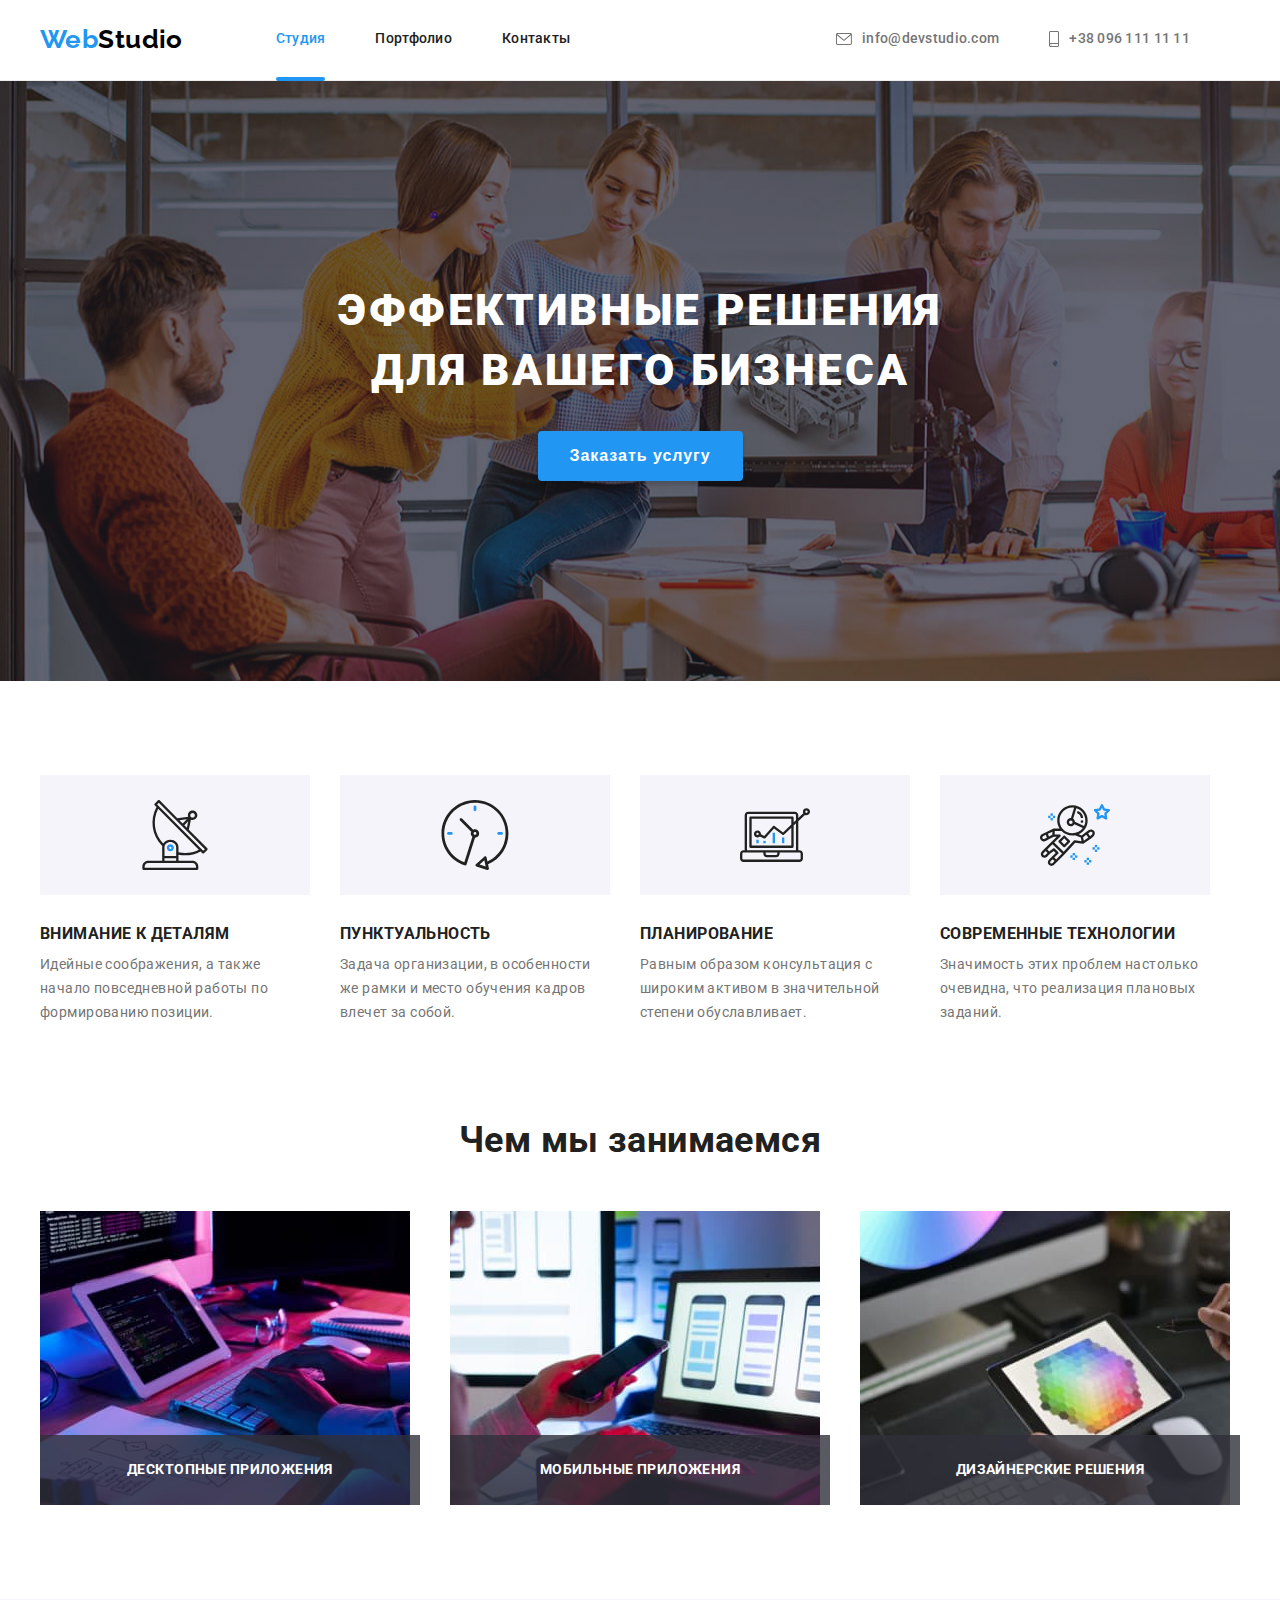
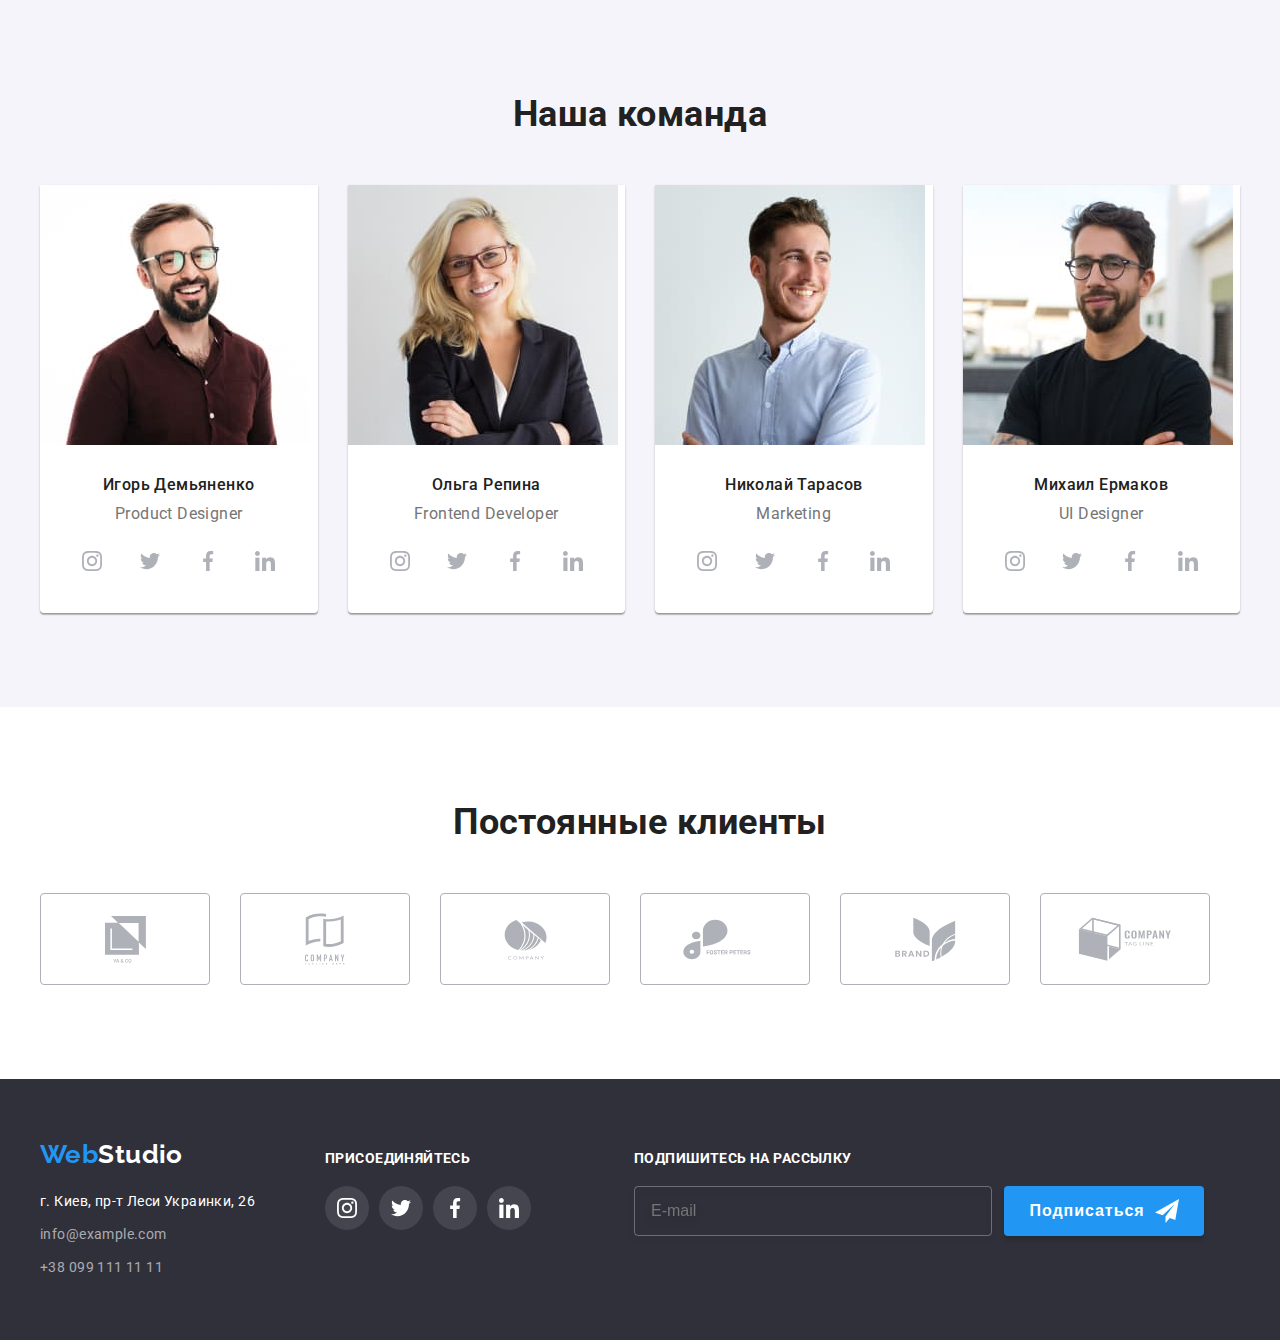
==== commit 52037b56: "modal form" ====
--- a/index.html
+++ b/index.html
@@ -390,9 +390,9 @@
         </div>
         <div class="footer-form-container">
             <h3 class="footer-modal-title">Подпишитесь на рассылку</h3>
-            <form class="footer-form"  name="signup_form" autocomplete="on" novalidate>
+            <form action="#" method="GET" class="footer-form"  name="footer-form" autocomplete="on" novalidate>
                 <label  >
-                    <input class="email-form" type="email" name="email" placeholder="E-mail" />
+                    <input class="email-form" type="email" name="email" placeholder="E-mail" required />
                 </label>
                 <button class="footer-submit-btn" type="submit">Подписаться
                     <svg class="footer-btn-icon">
@@ -406,6 +406,36 @@
     <!--MODAL WINDOW-->
    <div class="backdrop is-hidden" data-modal>
        <div class="modal">
+           <form  method="GET" class="modal-form" name="modal-form">
+               <h3 class="modal-title">Оставьте свои данные, мы вам перезвоним</h3>
+               <label for="">
+                   <input type="text" name="contact-name" class="modal-contact-input" required minlength="2">
+                    <svg class="modal-contact-icon">
+                        <use href="./images/sprite.svg#icon-name" width="12" height="12"></use>
+                    </svg>
+               </label>
+               <label for="">
+                    <input type="tel" name="contact-tel" class="modal-contact-input" required 
+                    pattern="[0-9]{3}-[0-9]{3}-[0-9]{2}-[0-9]{2}" title="096-111-11-11">
+                    <svg class="modal-contact-icon">
+                        <use href="./images/sprite.svg#icon-tel" width="13" height="13"></use>
+                    </svg>
+               </label>
+               <label for="">
+                    <input type="email" name="contact-mail" class="modal-contact-input" required>
+                    <svg class="modal-contact-icon">
+                        <use href="./images/sprite.svg#icon-mail" width="15" height="12"></use>
+                    </svg>
+               </label>
+                <textarea name="contact-comment" class="modal-contact-comment" ></textarea>
+                <label>
+                    <input type="checkbox" name="terms-contract" class="modal-checkbox" value="accept">
+                    Соглашаюсь с рассылкой и принимаю <a href="">Условия договора</a> 
+                </label>
+                <button class="modal-submit-btn" type="submit">Отправить
+                </button>
+               
+           </form>
            <button type="button" class="modal-close-btn" data-modal-close>
                <svg class="close-btn-icon">
                    <use href="./images/sprite.svg#icon-Vector"></use>
--- a/css/styles.css
+++ b/css/styles.css
@@ -481,7 +481,6 @@
   color: var(--main-background-color);
   background: var(--accent-color);
   cursor: pointer;
-  padding-left: ;
   box-shadow: 0px 4px 4px var(--button-shadow);
   border-radius: 4px;
   border: none;
@@ -500,6 +499,7 @@
   font-size: 16px;
   line-height: 1.25;
   color: rgba(255, 255, 255, 0.6);
+  background-color: inherit;
   padding-left: 16px;
   display: flex;
   align-items: center;
@@ -653,3 +653,52 @@
   height: 11px;
   width: 11px;
 }
+.modal-form {
+  padding: 40px;
+}
+.modal-title {
+  font-weight: 700;
+  font-size: 20px;
+  line-height: 1.15;
+  text-align: center;
+  margin-bottom: 12px;
+}
+.modal-contact-input {
+  width: 100%;
+  height: 40px;
+  border: 1px solid rgba(33, 33, 33, 0.2);
+  box-sizing: border-box;
+  border-radius: 4px;
+  margin-bottom: 10px;
+}
+.modal-contact-icon {
+  width: 12px;
+  height: 12px;
+}
+.modal-submit-btn {
+  display: flex;
+  align-items: center;
+  justify-content: center;
+  height: 50px;
+  min-width: 200px;
+  font-weight: 700;
+  font-size: 16px;
+  line-height: 1.87;
+  letter-spacing: 0.06em;
+  color: var(--main-background-color);
+  background: var(--accent-color);
+  cursor: pointer;
+  box-shadow: 0px 4px 4px var(--button-shadow);
+  border-radius: 4px;
+  border: none;
+  transition: background 250ms cubic-bezier(0.4, 0, 0.2, 1);
+}
+.modal-submit-btn:hover,
+.modal-submit-btn:focus {
+  background: var(--btn-hover-color);
+}
+.modal-contact-comment {
+  width: 100%;
+  height: 120px;
+  resize: none;
+}
